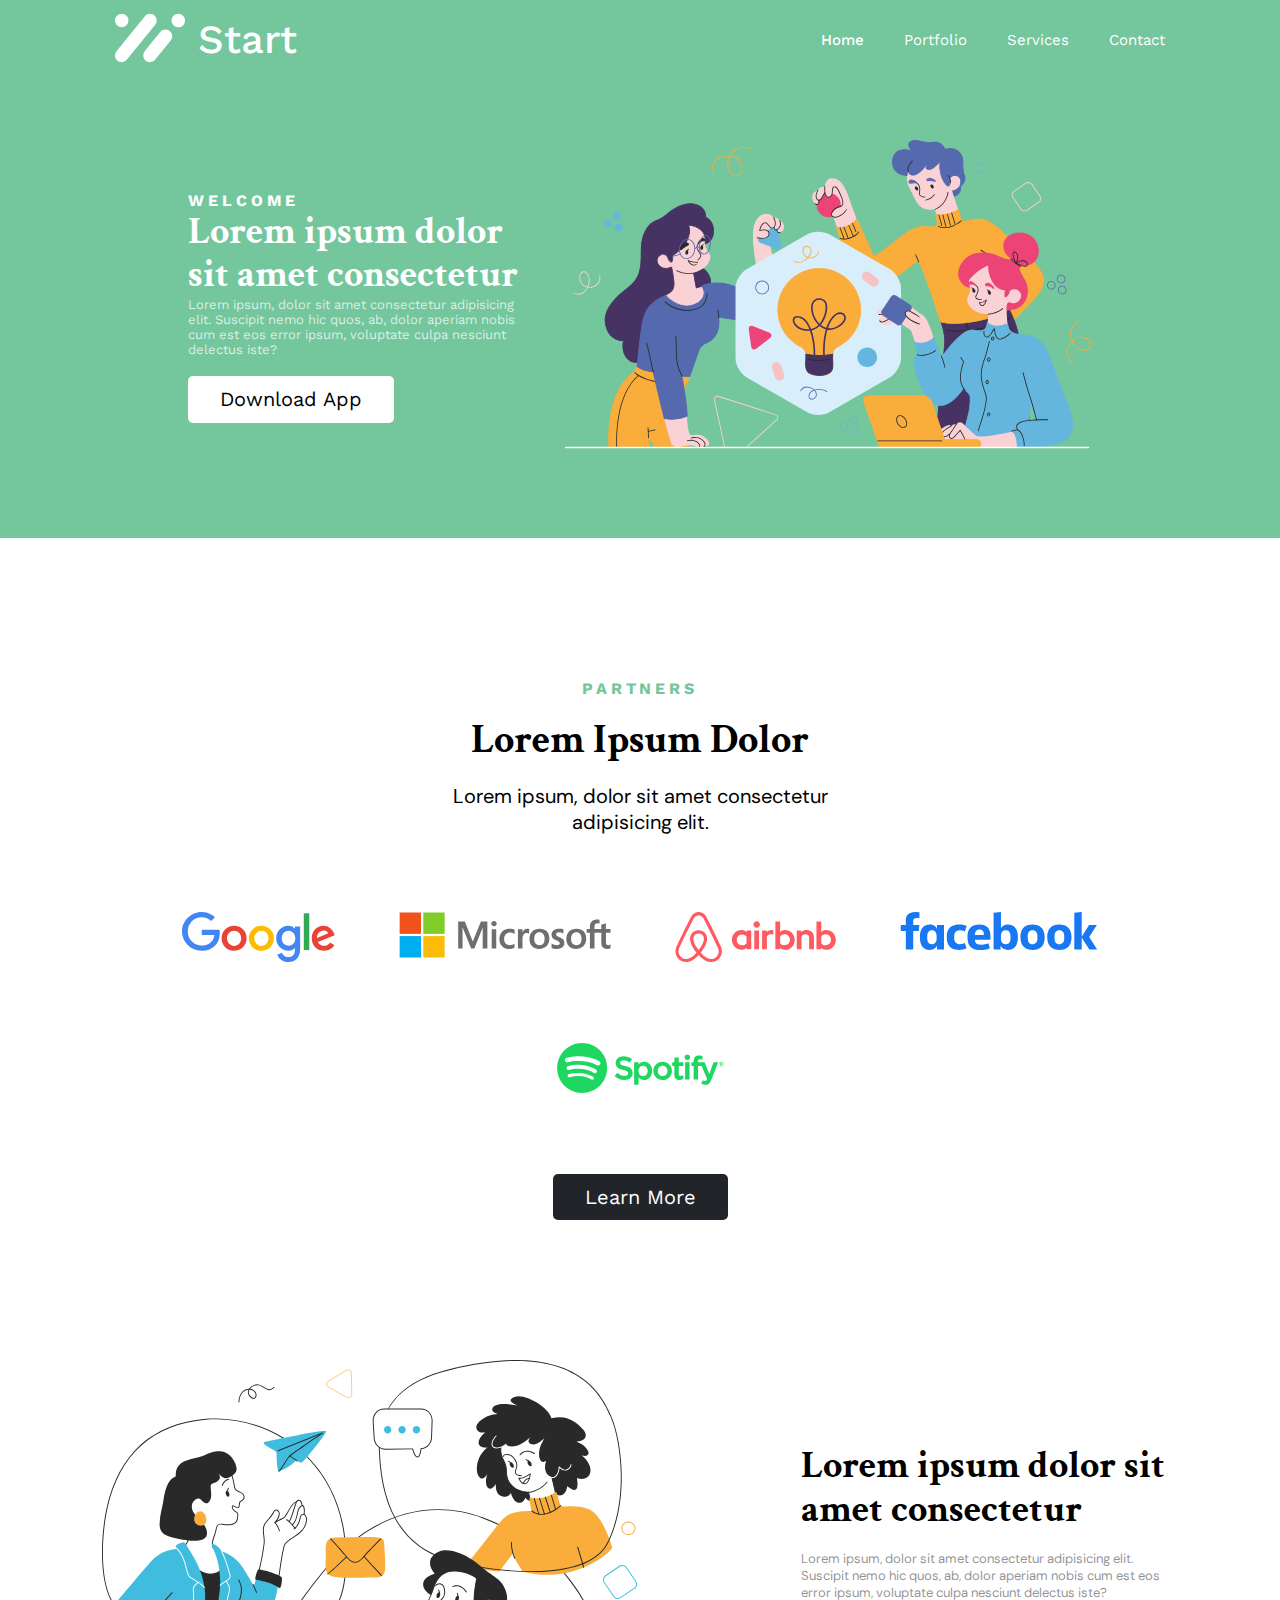
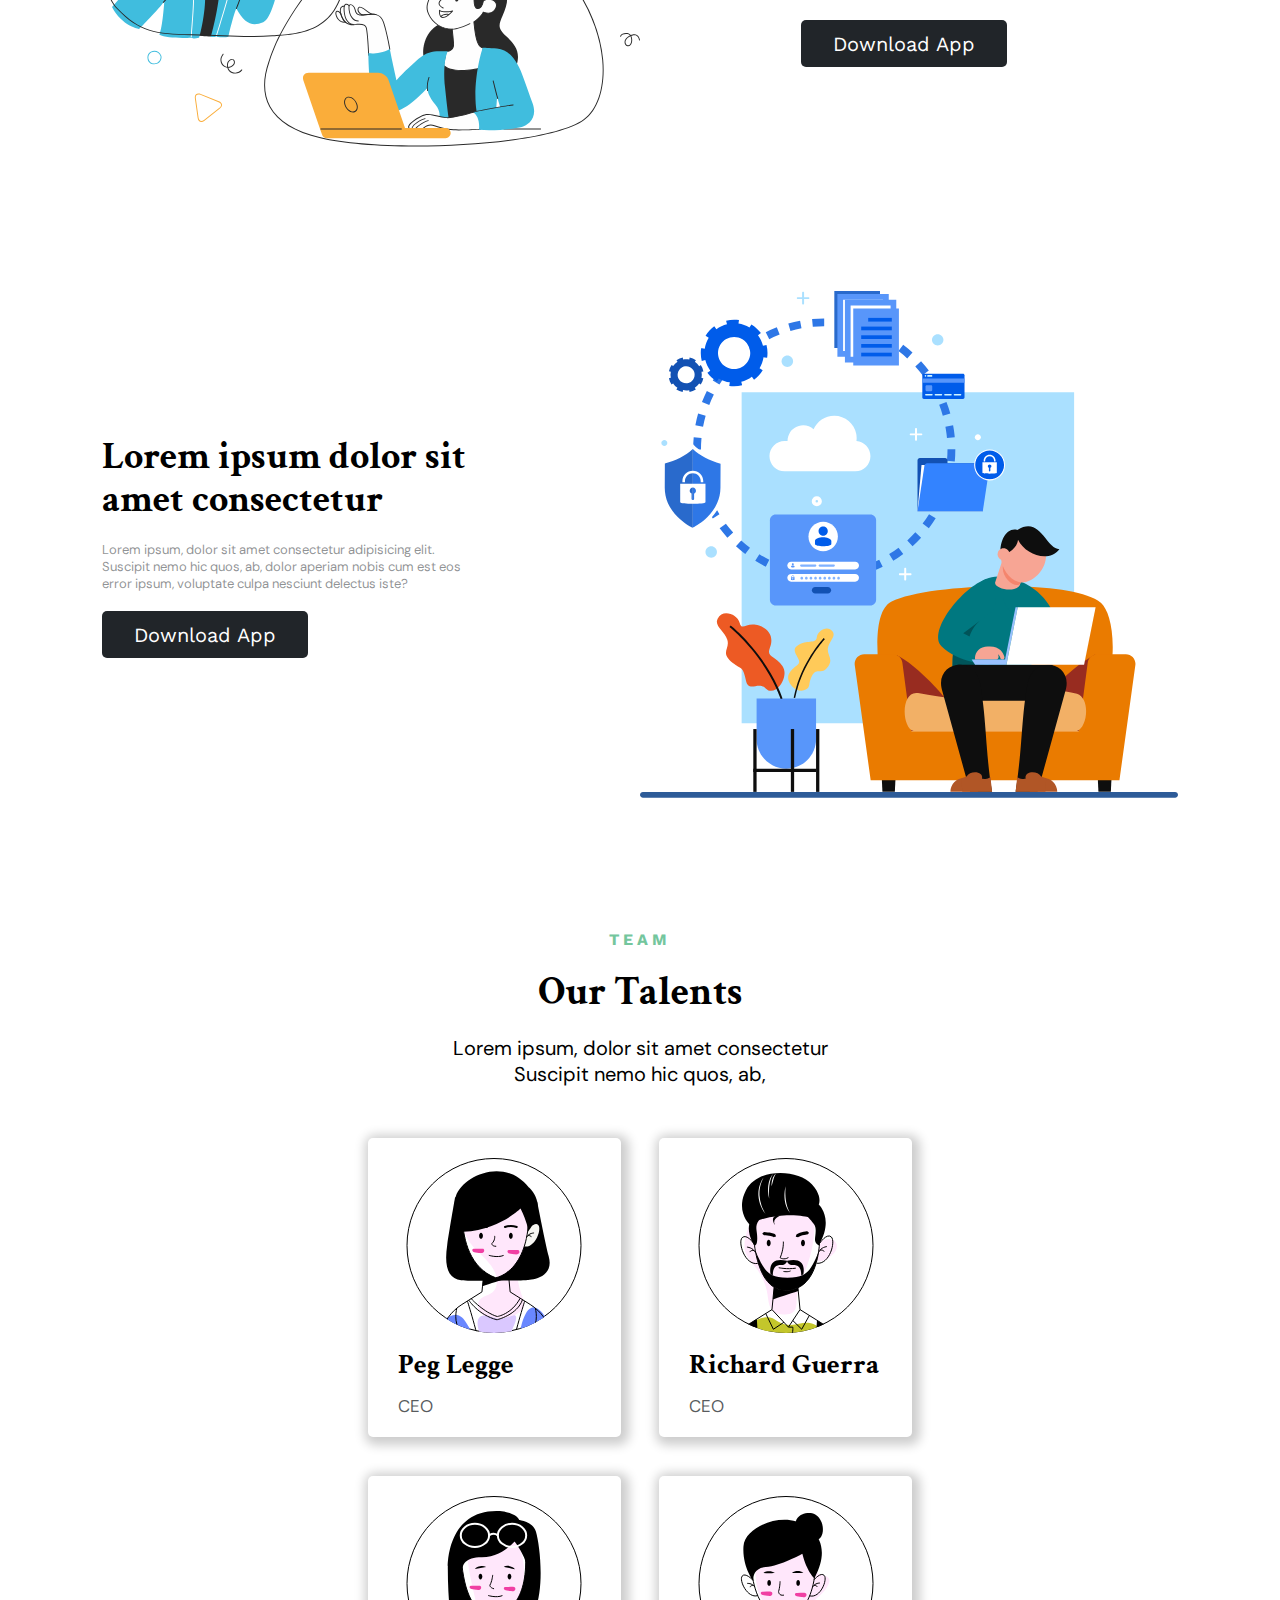
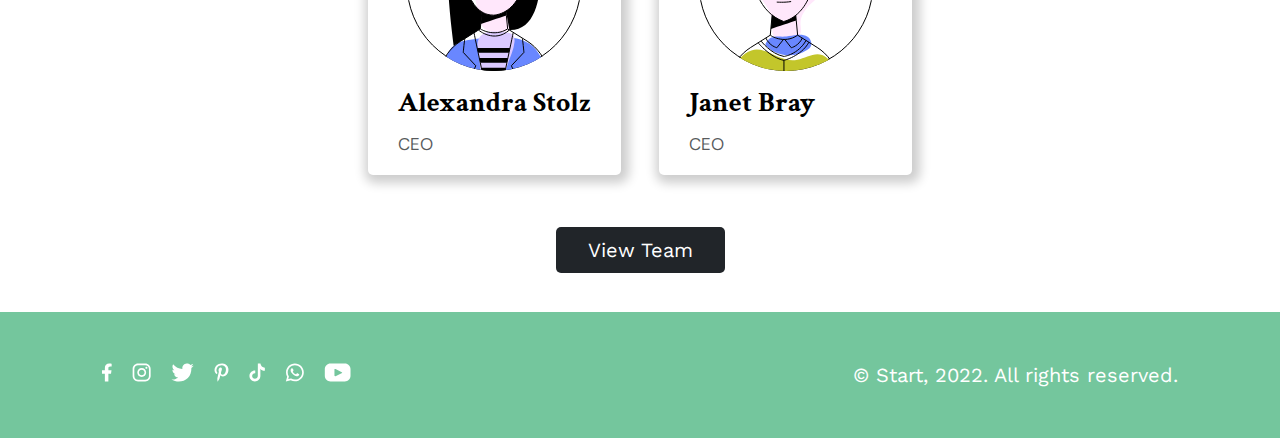
==== index.html @ 488e8adb "0.1" ====
<!DOCTYPE html>
<html lang="en">
<head>
  <meta charset="UTF-8">
  <meta name="viewport" content="width=device-width, initial-scale=1.0">
  <link rel="stylesheet" href="home.css">
  <link rel="shortcut icon" href="images/header/logo.svg">
  <title>Start - Home</title>
</head>
  <body>
    
    <header>
        <div class="container c-head">
        <div class="back-color-nav"></div>
          <nav>
            <div class="logo">
              <a href="#"><img class="image"  src="images/header/logo.svg" alt="Not found image"></a>
              <h1>Start</h1>
            </div>

            <ul class="menu">
              <li><a href="#" class="active">Home</a></li>
              <li><a href="portfolio.html">Portfolio</a></li>
              <li><a href="services.html">Services</a></li>
              <li><a href="contact.html">Contact</a></li>
            </ul>

            <div class="burger">
              <span class="b-line bl1"></span>
              <span class="b-line bl2"></span>
              <span class="b-line bl3"></span>
            </div>
          </nav>
          
          <div class="row-grid">
            <div class="leftpanel">
              <p class="ontitle">welcome</p>
              <h1>Lorem ipsum dolor sit amet consectetur </h1>
              <p class="subtitle">Lorem ipsum, dolor sit amet consectetur adipisicing elit. Suscipit nemo hic quos, ab, dolor aperiam nobis cum est eos error ipsum, voluptate culpa nesciunt delectus iste?</p>
              <div class="button"><a class="btn" href="#">download app</a></div>
            </div>
            <div class="rightpanel">
              <img class="image" width="100%" src="images/home/header/caption-photo-1.svg" alt="Not found image">
            </div>
          </div>

        </div>
    </header>

    <main>
        <div class="container c-main">

          <div class="part-1">
            <p class="ontitle">partners</p>
            <h2 class="title">Lorem Ipsum Dolor</h2>
            <p class="subtitle">Lorem ipsum, dolor sit amet consectetur
              adipisicing elit.</p>

              <div class="row">

                <a href="#"><img src="images/home/main-part1/google.svg" alt="Not found image"></a>
                
                <a href="#"><img src="images/home/main-part1/microsoft.svg" alt="Not found image"></a>
                <a href="#"><img src="images/home/main-part1/airbnb.svg" alt="Not found image"></a>
                <a href="#"><img src="images/home/main-part1/facebook.svg" alt="Not found image"></a>
                <a href="#"><img src="images/home/main-part1/spotify.svg" alt="Not found image"></a>
  
              </div>

              <div class="button"><a href="#" class="btn">Learn more</a></div>

          </div>

          <div class="part-2">
            <div class="row-grid">
              <div class="leftpanel">
                <img class="image" width="100%" src="images/home/main-part2-3/Group-1.svg" alt="Not found image">
              </div>
              <div class="rightpanel">
                <h1>Lorem ipsum dolor sit amet consectetur </h1>
                <p class="subtitle">Lorem ipsum, dolor sit amet consectetur adipisicing elit. Suscipit nemo hic quos, ab, dolor aperiam nobis cum est eos error ipsum, voluptate culpa nesciunt delectus iste?</p>
                <div class="button"><a class="btn" href="#">download app</a></div>
              </div>
            </div>
          </div>

          <div class="part-3">
            <div class="row-grid">
              <div class="leftpanel">
                <h1>Lorem ipsum dolor sit amet consectetur </h1>
                <p class="subtitle">Lorem ipsum, dolor sit amet consectetur adipisicing elit. Suscipit nemo hic quos, ab, dolor aperiam nobis cum est eos error ipsum, voluptate culpa nesciunt delectus iste?</p>
                <div class="button"><a class="btn" href="#">download app</a></div>
              </div>
              <div class="rightpanel">
                <img class="image" width="100%" src="images/home/main-part2-3/Group-2.svg" alt="Not found image">
              </div>
            </div>
          </div>

          <div class="part-4">

            <p class="ontitle">team</p>
            <h2 class="title">Our Talents</h2>
            <p class="subtitle">Lorem ipsum, dolor sit amet consectetur
              Suscipit nemo hic quos, ab,</p>

            <div class="row-grid">
              <a href="#">
                <div class="item">
                  <img src="images/home/main-part4/peg-legge.svg" alt="Not found image">
                  <h2>Peg Legge</h2>
                  <p class="subtitle">ceo</p>
                </div>
              </a>
              <a href="#">
                <div class="item">
                  <img src="images/home/main-part4/richard-guerra.svg" alt="Not found image">
                  <h2>Richard Guerra</h2>
                  <p class="subtitle">ceo</p>
                </div>
              </a>
              <a href="#">
                <div class="item">
                  <img src="images/home/main-part4/alexandra-stolz.svg" alt="Not found image">
                  <h2>Alexandra Stolz</h2>
                  <p class="subtitle">ceo</p>
                </div>
              </a>
              <a href="#">
                <div class="item">
                  <img src="images/home/main-part4/janet-bray.svg" alt="Not found image">
                  <h2>Janet Bray</h2>
                  <p class="subtitle">ceo</p>
                </div>
              </a>
            </div>

            <a class="btn" href="#">View Team</a>

          </div>
          

        </div>
    </main>

    <footer>
        <div class="container c-foot">
          <div class="left">
            <a href="#"><img src="images/footer/facebook-mini.svg" alt="Not found image"></a>
            <a href="#"><img src="images/footer/instagram-mini.svg" alt="Not found image"></a>
            <a href="#"><img src="images/footer/twiter-mini.svg" alt="Not found image"></a>
            <a href="#"><img src="images/footer/pinterest-mini.svg" alt="Not found image"></a>
            <a href="#"><img src="images/footer/tiktok-mini.svg" alt="Not found image"></a>
            <a href="#"><img src="images/footer/whatsapp-mini.svg" alt="Not found image"></a>
            <a href="#"><img src="images/footer/youtube-mini.svg" alt="Not found image"></a>
          </div>
          <div class="right">
            <a class="copy" href="#">&#169; Start, 2022. All rights reserved.</a>
          </div>
        </div>
    </footer>



    <script>
      document.querySelector('.burger').addEventListener('click', function() {
        this.classList.toggle('active-burger');
        document.querySelector('.menu').classList.toggle('open-navbar');
      })
    </script>
  </body>
</html>
---- home.css ----
@import url("https://fonts.googleapis.com/css2?family=Work+Sans:ital,wght@0,100..900;1,100..900&display=swap&family=Crimson+Text:ital,wght@0,400;0,600;0,700;1,400;1,600;1,700&family=DM+Sans:ital,opsz,wght@0,9..40,100..1000;1,9..40,100..1000&display=swap");
* {
  padding: 0;
  margin: 0;
  box-sizing: border-box;
}

body {
  font-family: "Work Sans", sans-serif;
  color: #000000;
  background: #000000;
}

a {
  text-decoration: none;
}

ul {
  list-style: none;
}

.ontitle {
  text-transform: uppercase;
  color: #74C69D;
  letter-spacing: 0.3vw;
  font-size: clamp(3px, 1.5vw, 16px);
  font-weight: 700;
  text-align: center;
}
@media (width <= 600px) {
  .ontitle {
    letter-spacing: 1vw;
    font-size: clamp(10px, 3vw, 16px);
  }
}

.title {
  font-size: clamp(10px, 6vw, 40px);
  font-weight: 800;
  line-height: 4.7vw;
  text-transform: capitalize;
  font-family: "Crimson Text", serif;
}
@media (width <= 1300px) {
  .title {
    line-height: 5vw;
  }
}
@media (width <= 1100px) {
  .title {
    line-height: 6vw;
  }
}

.subtitle {
  font-size: clamp(0px, 2vw, 20px);
  font-weight: 400;
  color: #000000;
  font-family: "DM Sans", sans-serif;
}
@media (width <= 600px) {
  .subtitle {
    font-size: clamp(5px, 3.3vw, 24px);
  }
}

.btn {
  display: inline-block;
  color: #FFFFFF;
  background: #212529;
  border-radius: 5px;
  padding: 0.5vw 2.5vw;
  font-size: clamp(10px, 3vw, 20px);
  font-weight: 400;
  text-transform: capitalize;
  line-height: 170%;
  transition: 0.3s;
}
@media (width <= 600px) {
  .btn {
    font-size: clamp(12px, 5vw, 18px);
    padding: 1vw 5vw;
  }
}

.row-grid .btn {
  padding: 0.5vw 2.5vw;
}
@media (width <= 600px) {
  .row-grid .btn {
    padding: 1.5% 6%;
  }
}

.btn:hover {
  background: none;
  color: #000000;
  text-decoration: underline;
}

.row-grid {
  display: grid;
  grid-template-columns: 1fr 1fr;
}

.row {
  display: grid;
  grid-template-columns: repeat(3, 1fr);
  gap: 2vw;
}
@media (width <= 600px) {
  .row {
    grid-template-columns: unset;
  }
}

img {
  height: auto;
}

.container {
  max-width: 1450px;
  margin: 0 auto;
  padding: 0 8%;
}
@media (width >= 2000px) {
  .container {
    max-width: 1800px;
  }
}
@media (width >= 2500px) {
  .container {
    max-width: none;
  }
}

.back-color-nav {
  position: fixed;
  padding: 2.8vw 0;
  left: 0;
  right: 0;
  top: 0;
  z-index: 10;
  background: #74C69D;
}

nav {
  display: flex;
  align-items: center;
  justify-content: space-between;
  position: fixed;
  color: #FFFFFF;
  padding: 1vw 9vw;
  top: 0;
  left: 0;
  right: 0;
  z-index: 10;
  align-items: center;
  background: #74C69D;
}
@media (width >= 1450px) {
  nav {
    max-width: 1450px;
    margin: 0 auto;
  }
}
nav .logo {
  display: flex;
  gap: 1vw;
}
nav h1 {
  display: flex;
  align-items: center;
  font-size: clamp(25px, 5vw, 40px);
  font-weight: 500;
}
nav a {
  text-transform: capitalize;
  color: #000000;
  font-size: 15px;
  transition: 0.2s;
  color: #ffffff;
}
@media (width >= 2000px) {
  nav a {
    font-size: 1vw;
  }
}
nav a:hover {
  text-decoration: underline;
  color: #f2f2f2;
}
nav .active {
  font-weight: 500;
  cursor: default;
  color: #ffffff;
}
nav .active:hover {
  text-decoration: none;
  color: #ffffff;
}
nav .menu {
  display: flex;
  gap: 4vw;
  align-items: center;
  transition: 0.5s;
}
@media (width >= 1000px) {
  nav .menu {
    gap: 40px;
  }
}
nav .burger {
  display: none;
  cursor: pointer;
  width: 30px;
  height: 30px;
  position: relative;
}
nav .b-line {
  position: absolute;
  height: 2px;
  background: #FFFFFF;
  border-radius: 50px;
  right: 0;
  left: 0;
  transition: 0.5s;
}
nav .bl1 {
  top: 0;
}
nav .bl2 {
  left: 5px;
  top: 50%;
  transform: translate(0, -50%);
}
nav .bl3 {
  bottom: 0;
}
@media (width <= 650px) {
  nav .image {
    width: 80%;
  }
  nav .burger {
    display: flex;
  }
  nav .menu {
    position: absolute;
    flex-direction: column;
    align-items: start;
    overflow: hidden;
    padding: 0 10%;
    top: 100%;
    bottom: 0;
    right: -9%;
    left: -10%;
    z-index: 50;
    background: #74C69D;
    border-radius: 0 0 10px 10px;
    box-shadow: 0 10px 5px 0 rgb(117, 199, 158);
    padding: 0 20vw;
  }
}
nav .active-burger .b-line {
  box-shadow: 0 0 1px 0px #FFFFFF;
}
nav .active-burger .bl1 {
  transform: rotate(-45deg) translate(0, -50%);
  top: 50%;
}
nav .active-burger .bl2 {
  left: 100%;
}
nav .active-burger .bl3 {
  transform: rotate(45deg) translate(0, 50%);
  bottom: 50%;
}
nav .open-navbar {
  padding-top: 10px;
  gap: 1vw;
  top: 99%;
  bottom: -190%;
}
@media (width <= 600px) {
  nav a {
    font-size: 15px;
  }
  nav .open-navbar {
    padding-top: 5px;
    gap: 1.2vw;
  }
}
@media (width <= 450px) {
  nav .open-navbar {
    padding-top: 5px;
  }
}
@media (width <= 360px) {
  nav .burger {
    width: 20px;
    height: 20px;
  }
}

main {
  background: #FFFFFF;
}

footer {
  padding: 4vw 0;
  background: #74C69D;
}

.c-foot {
  display: flex;
  justify-content: space-between;
  flex-wrap: wrap;
}

.left {
  display: flex;
  gap: 20px;
}
.left a:hover {
  cursor: default;
}
.left a:hover img {
  filter: opacity(85%);
}
@media (width <= 700px) {
  .left {
    margin: 0 auto;
  }
}

@media (width <= 700px) {
  .right {
    margin: 0 auto;
  }
}
.right a {
  font-size: clamp(15px, 4vw, 20px);
  font-weight: 400;
  color: #FFFFFF;
}
.right a:hover {
  text-decoration: underline;
  color: #f5f5f5;
}

header {
  background-color: #74C69D;
  padding-bottom: 5vw;
}

.c-head .row-grid {
  padding: 0 8%;
  padding-top: 13%;
  grid-template-columns: 5fr 7fr;
}
@media (width <= 600px) {
  .c-head .row-grid {
    margin-top: 0;
    grid-template-columns: unset;
  }
}
.c-head .row-grid .leftpanel {
  z-index: 2;
  display: flex;
  flex-direction: column;
  justify-content: space-between;
  padding: 4vw 3vw 4vw 0;
}
@media (width <= 600px) {
  .c-head .row-grid .leftpanel {
    gap: 2vw;
    padding: 0 5%;
  }
}
.c-head .row-grid .ontitle {
  color: #FFFFFF;
  text-align: left;
}
.c-head .row-grid h1 {
  font-size: clamp(5px, 3vw, 40px);
  font-weight: 800;
  line-height: 113%;
  font-family: "Crimson Text", serif;
  color: #FFFFFF;
}
@media (width <= 600px) {
  .c-head .row-grid h1 {
    font-size: clamp(20px, 6vw, 40px);
  }
}
.c-head .row-grid .subtitle {
  color: rgba(255, 255, 255, 0.75);
  font-size: clamp(13px, 1vw, 15px);
  font-family: "Work Sans", sans-serif;
}
.c-head .row-grid .btn {
  background-color: #FFFFFF;
  color: #000000;
  margin-top: 1.5vw;
}
.c-head .row-grid .btn:hover {
  background-color: unset;
  color: #FFFFFF;
}
@media (width <= 600px) {
  .c-head .row-grid .rightpanel {
    margin: 5vw auto;
    order: -1;
  }
}

main {
  padding: 11vw 0 3vw;
}
@media (width >= 1800px) {
  main {
    padding: 200px 0 0;
  }
}

.part-1 .title {
  margin: 1% 0;
  text-align: center;
}
.part-1 .subtitle {
  max-width: 35%;
  text-align: center;
  margin: 0 auto;
}
@media (width <= 600px) {
  .part-1 .subtitle {
    max-width: 80%;
  }
}
.part-1 .row {
  display: flex;
  justify-content: center;
  flex-wrap: wrap;
  gap: 5vw;
  row-gap: 6vw;
  margin: 6vw 0;
}
.part-1 .button {
  display: flex;
  justify-content: center;
}

.part-2 .row-grid {
  padding-top: 13%;
  align-items: center;
}
@media (width <= 600px) {
  .part-2 .row-grid {
    margin-top: 0;
    grid-template-columns: unset;
  }
}
@media (width <= 600px) {
  .part-2 .row-grid .leftpanel {
    margin: 5vw auto;
    order: -1;
  }
}
.part-2 .row-grid .rightpanel {
  z-index: 2;
  height: 65%;
  display: flex;
  flex-direction: column;
  justify-content: center;
  max-width: 70%;
  gap: 1.5vw;
  margin-left: auto;
}
@media (width <= 600px) {
  .part-2 .row-grid .rightpanel {
    gap: 2vw;
    padding: 0 5%;
    max-width: none;
    margin-left: unset;
  }
}
.part-2 .row-grid h1 {
  font-size: clamp(5px, 3vw, 40px);
  font-weight: 800;
  line-height: 113%;
  font-family: "Crimson Text", serif;
}
@media (width <= 600px) {
  .part-2 .row-grid h1 {
    font-size: clamp(20px, 6vw, 40px);
  }
}
.part-2 .row-grid .subtitle {
  color: rgba(33, 37, 41, 0.5);
  font-size: clamp(13px, 1vw, 15px);
}

.part-3 .row-grid {
  padding-top: 13%;
  align-items: center;
}
@media (width <= 600px) {
  .part-3 .row-grid {
    margin-top: 0;
    grid-template-columns: unset;
  }
}
.part-3 .row-grid .leftpanel {
  z-index: 2;
  height: 65%;
  display: flex;
  flex-direction: column;
  justify-content: center;
  max-width: 70%;
  gap: 1.5vw;
  margin-right: auto;
}
@media (width <= 600px) {
  .part-3 .row-grid .leftpanel {
    gap: 2vw;
    padding: 0 5%;
    max-width: none;
    margin-left: unset;
  }
}
.part-3 .row-grid h1 {
  font-size: clamp(5px, 3vw, 40px);
  font-weight: 800;
  line-height: 113%;
  font-family: "Crimson Text", serif;
}
@media (width <= 600px) {
  .part-3 .row-grid h1 {
    font-size: clamp(20px, 6vw, 40px);
  }
}
.part-3 .row-grid .subtitle {
  color: rgba(33, 37, 41, 0.5);
  font-size: clamp(13px, 1vw, 15px);
}
@media (width <= 600px) {
  .part-3 .row-grid .rightpanel {
    margin: 5vw auto;
    order: -1;
  }
}

.part-4 {
  margin-top: 10vw;
  display: flex;
  flex-direction: column;
  align-items: center;
}
@media (width >= 1800px) {
  .part-4 {
    margin-top: 200px;
  }
}
.part-4 .title {
  margin: 1% 0;
}
.part-4 .subtitle {
  max-width: 35%;
  text-align: center;
}
@media (width <= 600px) {
  .part-4 .subtitle {
    max-width: 80%;
  }
}
.part-4 .row-grid {
  grid-template-columns: repeat(4, 1fr);
  gap: 3vw;
  margin: 4vw 0;
}
@media (width <= 1350px) {
  .part-4 .row-grid {
    grid-template-columns: repeat(2, 1fr);
    grid-template-rows: repeat(2, 1fr);
  }
}
@media (width <= 630px) {
  .part-4 .row-grid {
    grid-template-columns: unset;
    grid-template-rows: unset;
  }
}
.part-4 .item {
  display: flex;
  flex-direction: column;
  padding: 20px 30px;
  row-gap: 1vw;
  border-radius: 5px;
  box-shadow: 0.2vw 0.2vw 0.8vw 0.4vw rgba(0, 0, 0, 0.2);
}
.part-4 .item img {
  margin: 0 auto;
}
.part-4 .item h2 {
  font-family: "Crimson Text", serif;
  font-weight: 700;
  font-size: clamp(15px, 7vw, 28px);
  text-transform: capitalize;
  color: #000000;
}
.part-4 .item .subtitle {
  text-transform: uppercase;
  text-align: left;
  font-size: clamp(8px, 5vw, 17px);
  color: rgba(33, 37, 41, 0.75);
}/*# sourceMappingURL=home.css.map */
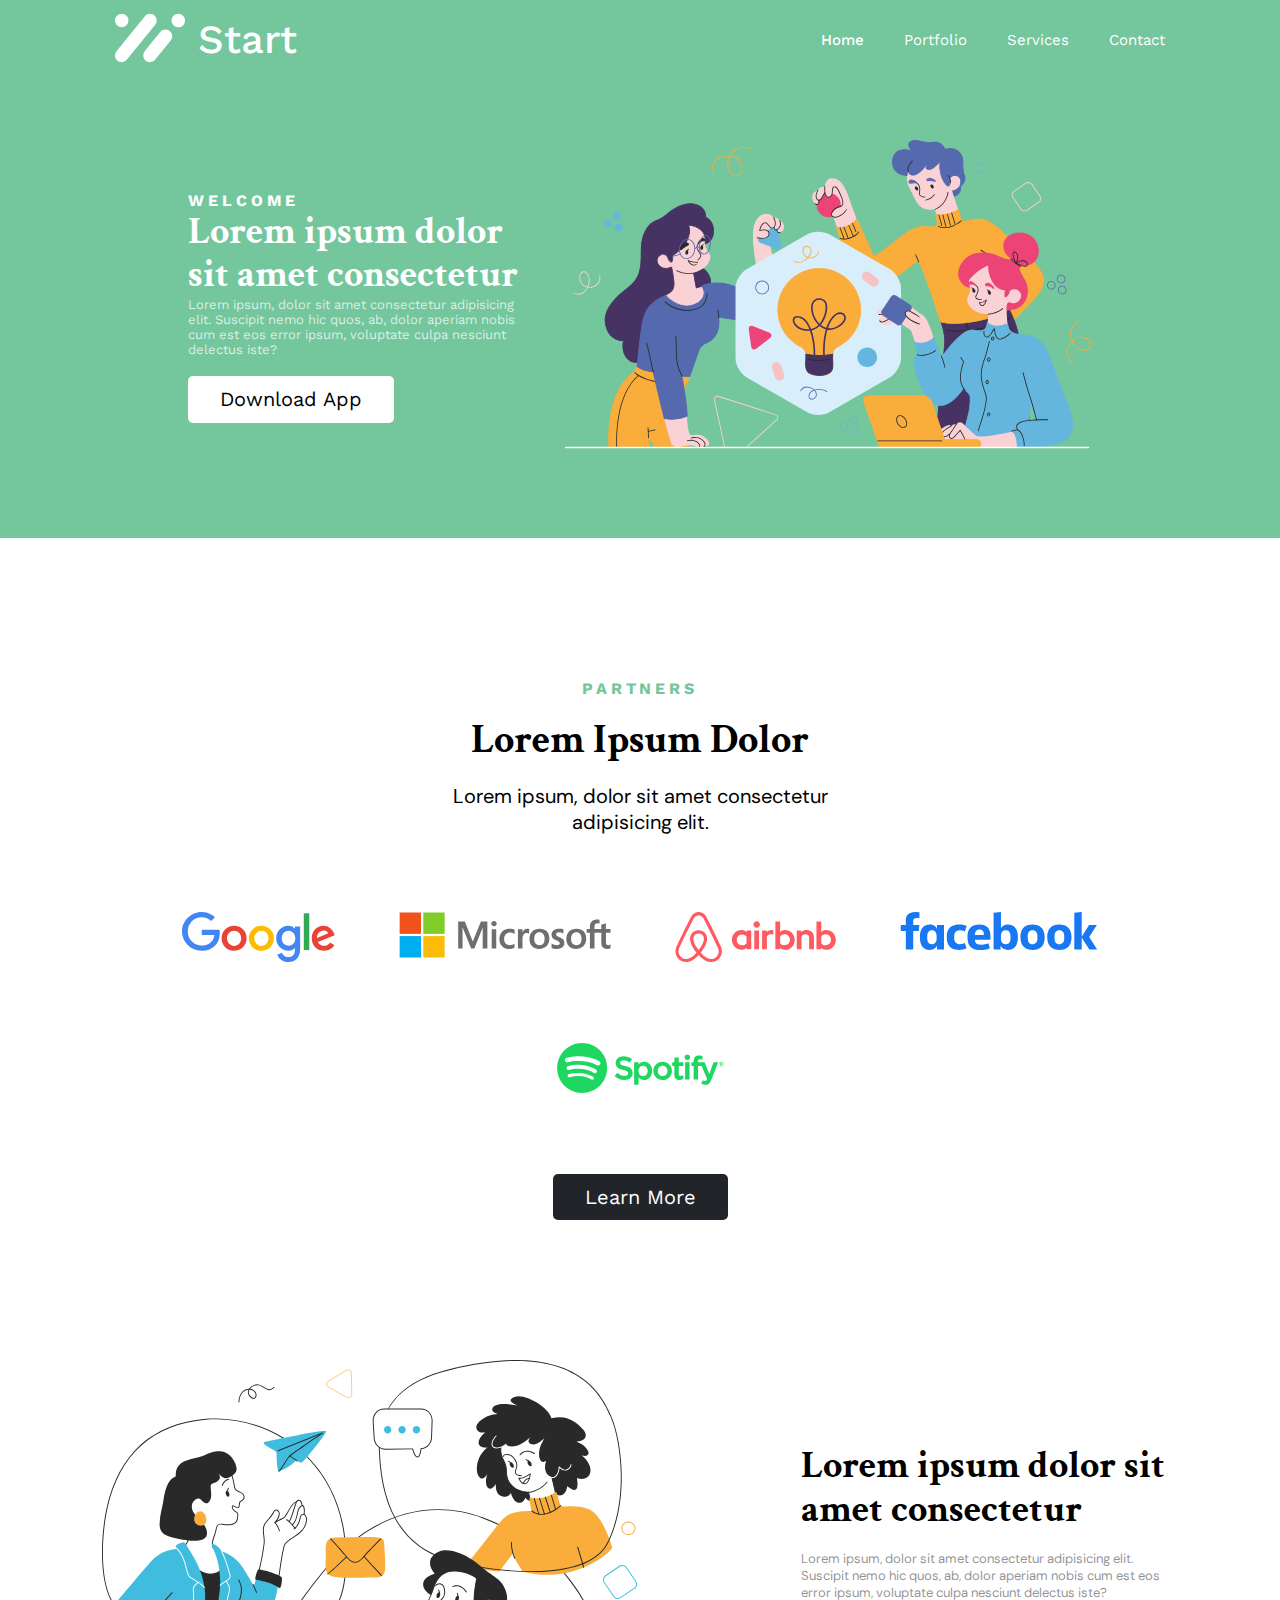
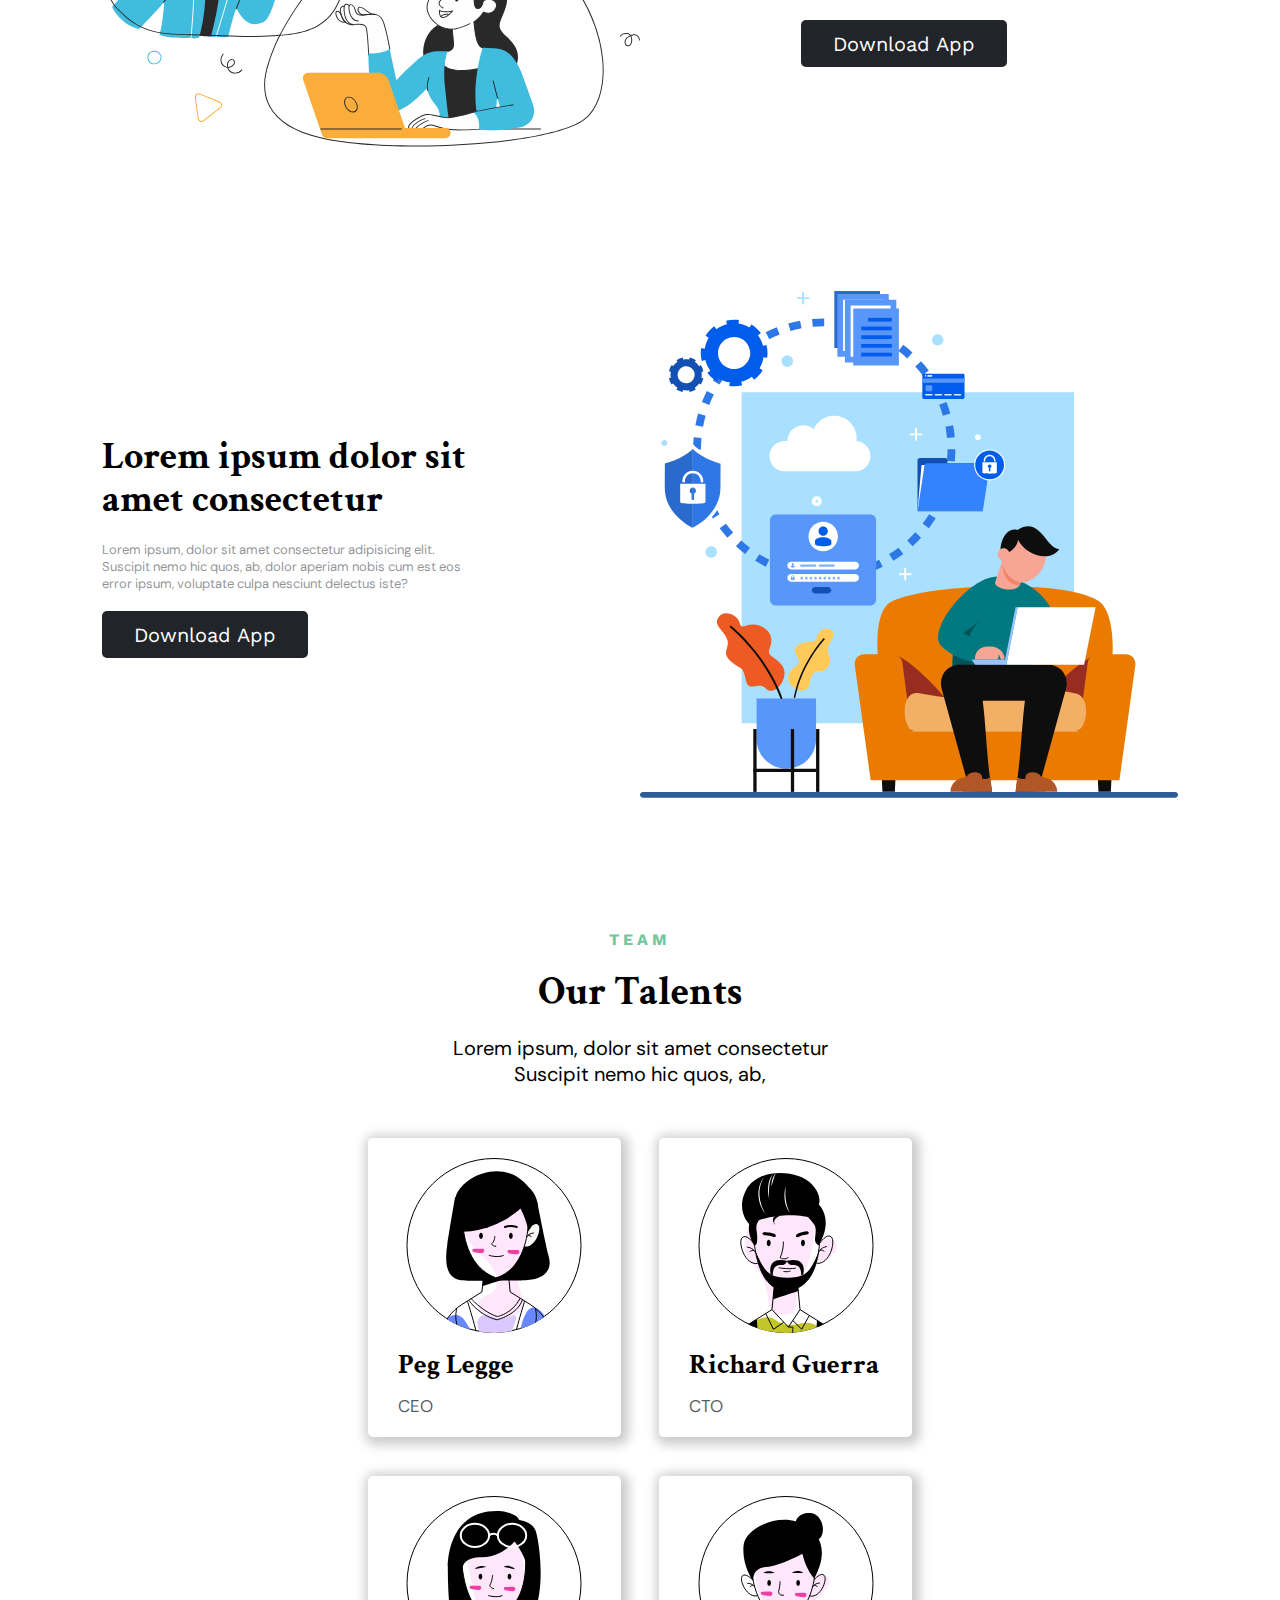
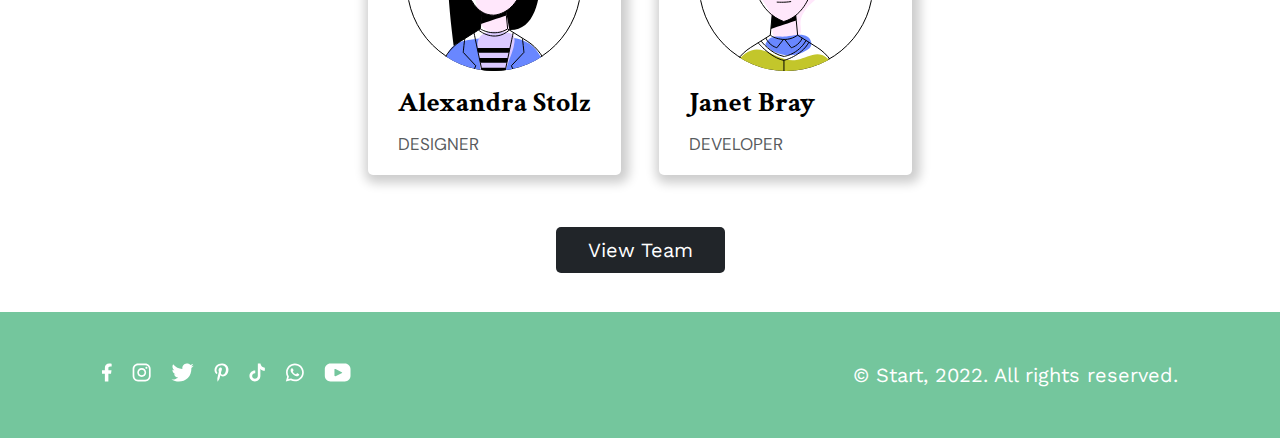
==== commit ab065d14: "Finish" ====
--- a/index.html
+++ b/index.html
@@ -3,7 +3,7 @@
 <head>
   <meta charset="UTF-8">
   <meta name="viewport" content="width=device-width, initial-scale=1.0">
-  <link rel="stylesheet" href="home.css">
+  <link rel="stylesheet" href="css/home.css">
   <link rel="shortcut icon" href="images/header/logo.svg">
   <title>Start - Home</title>
 </head>
@@ -77,7 +77,7 @@
                 <img class="image" width="100%" src="images/home/main-part2-3/Group-1.svg" alt="Not found image">
               </div>
               <div class="rightpanel">
-                <h1>Lorem ipsum dolor sit amet consectetur </h1>
+                <h2>Lorem ipsum dolor sit amet consectetur </h2>
                 <p class="subtitle">Lorem ipsum, dolor sit amet consectetur adipisicing elit. Suscipit nemo hic quos, ab, dolor aperiam nobis cum est eos error ipsum, voluptate culpa nesciunt delectus iste?</p>
                 <div class="button"><a class="btn" href="#">download app</a></div>
               </div>
@@ -87,7 +87,7 @@
           <div class="part-3">
             <div class="row-grid">
               <div class="leftpanel">
-                <h1>Lorem ipsum dolor sit amet consectetur </h1>
+                <h2>Lorem ipsum dolor sit amet consectetur </h2>
                 <p class="subtitle">Lorem ipsum, dolor sit amet consectetur adipisicing elit. Suscipit nemo hic quos, ab, dolor aperiam nobis cum est eos error ipsum, voluptate culpa nesciunt delectus iste?</p>
                 <div class="button"><a class="btn" href="#">download app</a></div>
               </div>
@@ -116,21 +116,21 @@
                 <div class="item">
                   <img src="images/home/main-part4/richard-guerra.svg" alt="Not found image">
                   <h2>Richard Guerra</h2>
-                  <p class="subtitle">ceo</p>
+                  <p class="subtitle">CTO</p>
                 </div>
               </a>
               <a href="#">
                 <div class="item">
                   <img src="images/home/main-part4/alexandra-stolz.svg" alt="Not found image">
                   <h2>Alexandra Stolz</h2>
-                  <p class="subtitle">ceo</p>
+                  <p class="subtitle">designer</p>
                 </div>
               </a>
               <a href="#">
                 <div class="item">
                   <img src="images/home/main-part4/janet-bray.svg" alt="Not found image">
                   <h2>Janet Bray</h2>
-                  <p class="subtitle">ceo</p>
+                  <p class="subtitle">developer</p>
                 </div>
               </a>
             </div>
--- a/css/home.css
+++ b/css/home.css
@@ -0,0 +1,642 @@
+@import url("https://fonts.googleapis.com/css2?family=Work+Sans:ital,wght@0,100..900;1,100..900&display=swap&family=Crimson+Text:ital,wght@0,400;0,600;0,700;1,400;1,600;1,700&family=DM+Sans:ital,opsz,wght@0,9..40,100..1000;1,9..40,100..1000&display=swap");
+* {
+  padding: 0;
+  margin: 0;
+  box-sizing: border-box;
+}
+
+body {
+  font-family: "Work Sans", sans-serif;
+  color: #000000;
+  background: #000000;
+}
+
+a {
+  text-decoration: none;
+}
+
+ul {
+  list-style: none;
+}
+
+.ontitle {
+  text-transform: uppercase;
+  color: #74C69D;
+  letter-spacing: 0.3vw;
+  font-size: clamp(3px, 1.5vw, 16px);
+  font-weight: 700;
+  text-align: center;
+}
+@media (width <= 600px) {
+  .ontitle {
+    letter-spacing: 1vw;
+    font-size: clamp(10px, 3vw, 16px);
+  }
+}
+
+.title {
+  font-size: clamp(10px, 6vw, 40px);
+  font-weight: 800;
+  line-height: 4.7vw;
+  text-transform: capitalize;
+  font-family: "Crimson Text", serif;
+}
+@media (width <= 1300px) {
+  .title {
+    line-height: 5vw;
+  }
+}
+@media (width <= 1100px) {
+  .title {
+    line-height: 6vw;
+  }
+}
+
+.subtitle {
+  font-size: clamp(0px, 2vw, 20px);
+  font-weight: 400;
+  color: #000000;
+  font-family: "DM Sans", sans-serif;
+}
+@media (width <= 600px) {
+  .subtitle {
+    font-size: clamp(5px, 3.3vw, 24px);
+  }
+}
+
+.btn {
+  display: inline-block;
+  color: #FFFFFF;
+  background: #212529;
+  border-radius: 5px;
+  padding: 0.5vw 2.5vw;
+  font-size: clamp(10px, 3vw, 20px);
+  font-weight: 400;
+  text-transform: capitalize;
+  line-height: 170%;
+  transition: 0.3s;
+}
+@media (width <= 600px) {
+  .btn {
+    font-size: clamp(12px, 5vw, 18px);
+    padding: 1vw 5vw;
+  }
+}
+
+.row-grid .btn {
+  padding: 0.5vw 2.5vw;
+}
+@media (width <= 600px) {
+  .row-grid .btn {
+    padding: 1.5% 6%;
+  }
+}
+
+.btn:hover {
+  background: none;
+  color: #000000;
+  text-decoration: underline;
+}
+
+.row-grid {
+  display: grid;
+  grid-template-columns: 1fr 1fr;
+}
+
+.row {
+  display: grid;
+  grid-template-columns: repeat(3, 1fr);
+  gap: 2vw;
+}
+@media (width <= 600px) {
+  .row {
+    grid-template-columns: unset;
+  }
+}
+
+img {
+  height: auto;
+}
+
+.container {
+  max-width: 1450px;
+  margin: 0 auto;
+  padding: 0 8%;
+}
+@media (width <= 600px) {
+  .container {
+    padding: 0 4%;
+  }
+}
+@media (width >= 2000px) {
+  .container {
+    max-width: 1800px;
+  }
+}
+@media (width >= 2500px) {
+  .container {
+    max-width: none;
+  }
+}
+
+.back-color-nav {
+  position: fixed;
+  padding: 2.8vw 0;
+  left: 0;
+  right: 0;
+  top: 0;
+  z-index: 10;
+  background: #74C69D;
+}
+
+nav {
+  display: flex;
+  align-items: center;
+  justify-content: space-between;
+  position: fixed;
+  color: #FFFFFF;
+  padding: 1vw 9vw;
+  top: 0;
+  left: 0;
+  right: 0;
+  z-index: 10;
+  align-items: center;
+  background: #74C69D;
+}
+@media (width >= 1450px) {
+  nav {
+    max-width: 1450px;
+    margin: 0 auto;
+  }
+}
+nav .logo {
+  display: flex;
+  gap: 1vw;
+}
+nav h1 {
+  display: flex;
+  align-items: center;
+  font-size: clamp(25px, 5vw, 40px);
+  font-weight: 500;
+}
+nav a {
+  text-transform: capitalize;
+  color: #000000;
+  font-size: 15px;
+  transition: 0.2s;
+  color: #ffffff;
+}
+@media (width >= 2000px) {
+  nav a {
+    font-size: 1vw;
+  }
+}
+nav a:hover {
+  text-decoration: underline;
+  color: #f2f2f2;
+}
+nav .active {
+  font-weight: 500;
+  cursor: default;
+  color: #ffffff;
+}
+nav .active:hover {
+  text-decoration: none;
+  color: #ffffff;
+}
+nav .menu {
+  display: flex;
+  gap: 4vw;
+  align-items: center;
+  transition: 0.5s;
+}
+@media (width >= 1000px) {
+  nav .menu {
+    gap: 40px;
+  }
+}
+nav .burger {
+  display: none;
+  cursor: pointer;
+  width: 30px;
+  height: 30px;
+  position: relative;
+}
+nav .b-line {
+  position: absolute;
+  height: 2px;
+  background: #FFFFFF;
+  border-radius: 50px;
+  right: 0;
+  left: 0;
+  transition: 0.5s;
+}
+nav .bl1 {
+  top: 0;
+}
+nav .bl2 {
+  left: 5px;
+  top: 50%;
+  transform: translate(0, -50%);
+}
+nav .bl3 {
+  bottom: 0;
+}
+@media (width <= 650px) {
+  nav .image {
+    width: 80%;
+  }
+  nav .burger {
+    display: flex;
+  }
+  nav .menu {
+    position: absolute;
+    flex-direction: column;
+    align-items: start;
+    overflow: hidden;
+    padding: 0 10%;
+    top: 100%;
+    bottom: 0;
+    right: -9%;
+    left: -10%;
+    z-index: 50;
+    background: #74C69D;
+    border-radius: 0 0 10px 10px;
+    box-shadow: 0 10px 5px 0 rgb(117, 199, 158);
+    padding: 0 20vw;
+  }
+}
+nav .active-burger .b-line {
+  box-shadow: 0 0 1px 0px #FFFFFF;
+}
+nav .active-burger .bl1 {
+  transform: rotate(-45deg) translate(0, -50%);
+  top: 50%;
+}
+nav .active-burger .bl2 {
+  left: 100%;
+}
+nav .active-burger .bl3 {
+  transform: rotate(45deg) translate(0, 50%);
+  bottom: 50%;
+}
+nav .open-navbar {
+  padding-top: 10px;
+  gap: 1vw;
+  top: 99%;
+  bottom: -190%;
+}
+@media (width <= 600px) {
+  nav a {
+    font-size: 15px;
+  }
+  nav .open-navbar {
+    padding-top: 5px;
+    gap: 1.2vw;
+  }
+}
+@media (width <= 450px) {
+  nav .open-navbar {
+    padding-top: 5px;
+  }
+}
+@media (width <= 360px) {
+  nav .burger {
+    width: 20px;
+    height: 20px;
+  }
+}
+
+main {
+  background: #FFFFFF;
+}
+
+footer {
+  padding: 4vw 0;
+  background: #74C69D;
+}
+
+.c-foot {
+  display: flex;
+  justify-content: space-between;
+  flex-wrap: wrap;
+}
+@media (width <= 600px) {
+  .c-foot {
+    gap: 2vw;
+  }
+}
+
+.left {
+  display: flex;
+  gap: 20px;
+}
+.left a:hover {
+  cursor: default;
+}
+.left a:hover img {
+  filter: opacity(85%);
+}
+@media (width <= 700px) {
+  .left {
+    margin: 0 auto;
+  }
+}
+
+@media (width <= 700px) {
+  .right {
+    margin: 0 auto;
+  }
+}
+.right a {
+  font-size: clamp(15px, 4vw, 20px);
+  font-weight: 400;
+  color: #FFFFFF;
+}
+.right a:hover {
+  text-decoration: underline;
+  color: #f5f5f5;
+}
+
+header {
+  background-color: #74C69D;
+  padding-bottom: 5vw;
+}
+
+.c-head .row-grid {
+  padding: 13% 8% 0;
+  grid-template-columns: 5fr 7fr;
+}
+@media (width <= 600px) {
+  .c-head .row-grid {
+    padding: 11vw 0 0;
+    grid-template-columns: unset;
+  }
+}
+.c-head .row-grid .leftpanel {
+  z-index: 2;
+  display: flex;
+  flex-direction: column;
+  justify-content: space-between;
+  padding: 4vw 3vw 4vw 0;
+}
+@media (width <= 600px) {
+  .c-head .row-grid .leftpanel {
+    gap: 2vw;
+    padding: 0 5%;
+  }
+}
+.c-head .row-grid .ontitle {
+  color: #FFFFFF;
+  text-align: left;
+}
+.c-head .row-grid h1 {
+  font-size: clamp(5px, 3vw, 40px);
+  font-weight: 800;
+  line-height: 113%;
+  font-family: "Crimson Text", serif;
+  color: #FFFFFF;
+}
+@media (width <= 600px) {
+  .c-head .row-grid h1 {
+    font-size: clamp(20px, 6vw, 40px);
+  }
+}
+.c-head .row-grid .subtitle {
+  color: rgba(255, 255, 255, 0.75);
+  font-size: clamp(13px, 1vw, 15px);
+  font-family: "Work Sans", sans-serif;
+}
+.c-head .row-grid .btn {
+  background-color: #FFFFFF;
+  color: #000000;
+  margin-top: 1.5vw;
+}
+.c-head .row-grid .btn:hover {
+  background-color: unset;
+  color: #FFFFFF;
+}
+@media (width <= 600px) {
+  .c-head .row-grid .rightpanel {
+    padding: 0 8vw;
+    margin: 5vw auto;
+    order: -1;
+  }
+}
+
+main {
+  padding: 11vw 0 3vw;
+}
+@media (width >= 1800px) {
+  main {
+    padding: 200px 0 0;
+  }
+}
+
+.part-1 .title {
+  margin: 1% 0;
+  text-align: center;
+}
+.part-1 .subtitle {
+  max-width: 35%;
+  text-align: center;
+  margin: 0 auto;
+}
+@media (width <= 600px) {
+  .part-1 .subtitle {
+    max-width: 80%;
+  }
+}
+.part-1 .row {
+  display: flex;
+  justify-content: center;
+  flex-wrap: wrap;
+  gap: 5vw;
+  row-gap: 6vw;
+  margin: 6vw 0;
+}
+@media (width <= 600px) {
+  .part-1 .row a {
+    display: flex;
+  }
+  .part-1 .row a img {
+    width: 80%;
+    margin: 0 auto;
+  }
+}
+.part-1 .button {
+  display: flex;
+  justify-content: center;
+}
+
+.part-2 .row-grid {
+  padding-top: 13%;
+  align-items: center;
+}
+@media (width <= 600px) {
+  .part-2 .row-grid {
+    margin-top: 0;
+    grid-template-columns: unset;
+  }
+}
+@media (width <= 600px) {
+  .part-2 .row-grid .leftpanel {
+    margin: 5vw auto;
+    order: -1;
+    padding: 0 6vw;
+  }
+}
+.part-2 .row-grid .rightpanel {
+  z-index: 2;
+  height: 65%;
+  display: flex;
+  flex-direction: column;
+  justify-content: center;
+  max-width: 70%;
+  gap: 1.5vw;
+  margin-left: auto;
+}
+@media (width <= 600px) {
+  .part-2 .row-grid .rightpanel {
+    gap: 3.5vw;
+    padding: 0 3%;
+    max-width: none;
+    margin-left: unset;
+  }
+}
+.part-2 .row-grid h2 {
+  font-size: clamp(5px, 3vw, 40px);
+  font-weight: 800;
+  line-height: 113%;
+  font-family: "Crimson Text", serif;
+}
+@media (width <= 600px) {
+  .part-2 .row-grid h2 {
+    font-size: clamp(20px, 6vw, 40px);
+  }
+}
+.part-2 .row-grid .subtitle {
+  color: rgba(33, 37, 41, 0.5);
+  font-size: clamp(13px, 1vw, 15px);
+}
+
+.part-3 .row-grid {
+  padding-top: 13%;
+  align-items: center;
+}
+@media (width <= 600px) {
+  .part-3 .row-grid {
+    margin-top: 0;
+    grid-template-columns: unset;
+  }
+}
+.part-3 .row-grid .leftpanel {
+  z-index: 2;
+  height: 65%;
+  display: flex;
+  flex-direction: column;
+  justify-content: center;
+  max-width: 70%;
+  gap: 1.5vw;
+  margin-right: auto;
+}
+@media (width <= 600px) {
+  .part-3 .row-grid .leftpanel {
+    gap: 3.5vw;
+    padding: 0 3%;
+    max-width: none;
+    margin-left: unset;
+  }
+}
+.part-3 .row-grid h2 {
+  font-size: clamp(5px, 3vw, 40px);
+  font-weight: 800;
+  line-height: 113%;
+  font-family: "Crimson Text", serif;
+}
+@media (width <= 600px) {
+  .part-3 .row-grid h2 {
+    font-size: clamp(20px, 6vw, 40px);
+  }
+}
+.part-3 .row-grid .subtitle {
+  color: rgba(33, 37, 41, 0.5);
+  font-size: clamp(13px, 1vw, 15px);
+}
+@media (width <= 600px) {
+  .part-3 .row-grid .rightpanel {
+    margin: 5vw auto;
+    order: -1;
+    padding: 0 6vw;
+  }
+}
+
+.part-4 {
+  margin-top: 10vw;
+  display: flex;
+  flex-direction: column;
+  align-items: center;
+}
+@media (width >= 1800px) {
+  .part-4 {
+    margin-top: 200px;
+  }
+}
+.part-4 .title {
+  margin: 1% 0;
+}
+.part-4 .subtitle {
+  max-width: 35%;
+  text-align: center;
+}
+@media (width <= 600px) {
+  .part-4 .subtitle {
+    max-width: 80%;
+  }
+}
+.part-4 .row-grid {
+  grid-template-columns: repeat(4, 1fr);
+  gap: 3vw;
+  margin: 4vw 0;
+}
+@media (width <= 1350px) {
+  .part-4 .row-grid {
+    grid-template-columns: repeat(2, 1fr);
+    grid-template-rows: repeat(2, 1fr);
+  }
+}
+@media (width <= 630px) {
+  .part-4 .row-grid {
+    grid-template-columns: unset;
+    grid-template-rows: unset;
+  }
+}
+.part-4 .item {
+  display: flex;
+  flex-direction: column;
+  padding: 20px 30px;
+  row-gap: 1vw;
+  border-radius: 5px;
+  box-shadow: 0.2vw 0.2vw 0.8vw 0.4vw rgba(0, 0, 0, 0.2);
+}
+.part-4 .item img {
+  margin: 0 auto;
+}
+@media (width <= 600px) {
+  .part-4 .item img {
+    width: 80%;
+  }
+}
+.part-4 .item h2 {
+  font-family: "Crimson Text", serif;
+  font-weight: 700;
+  font-size: clamp(15px, 7vw, 28px);
+  text-transform: capitalize;
+  color: #000000;
+}
+.part-4 .item .subtitle {
+  text-transform: uppercase;
+  text-align: left;
+  font-size: clamp(8px, 5vw, 17px);
+  color: rgba(33, 37, 41, 0.75);
+}/*# sourceMappingURL=home.css.map */